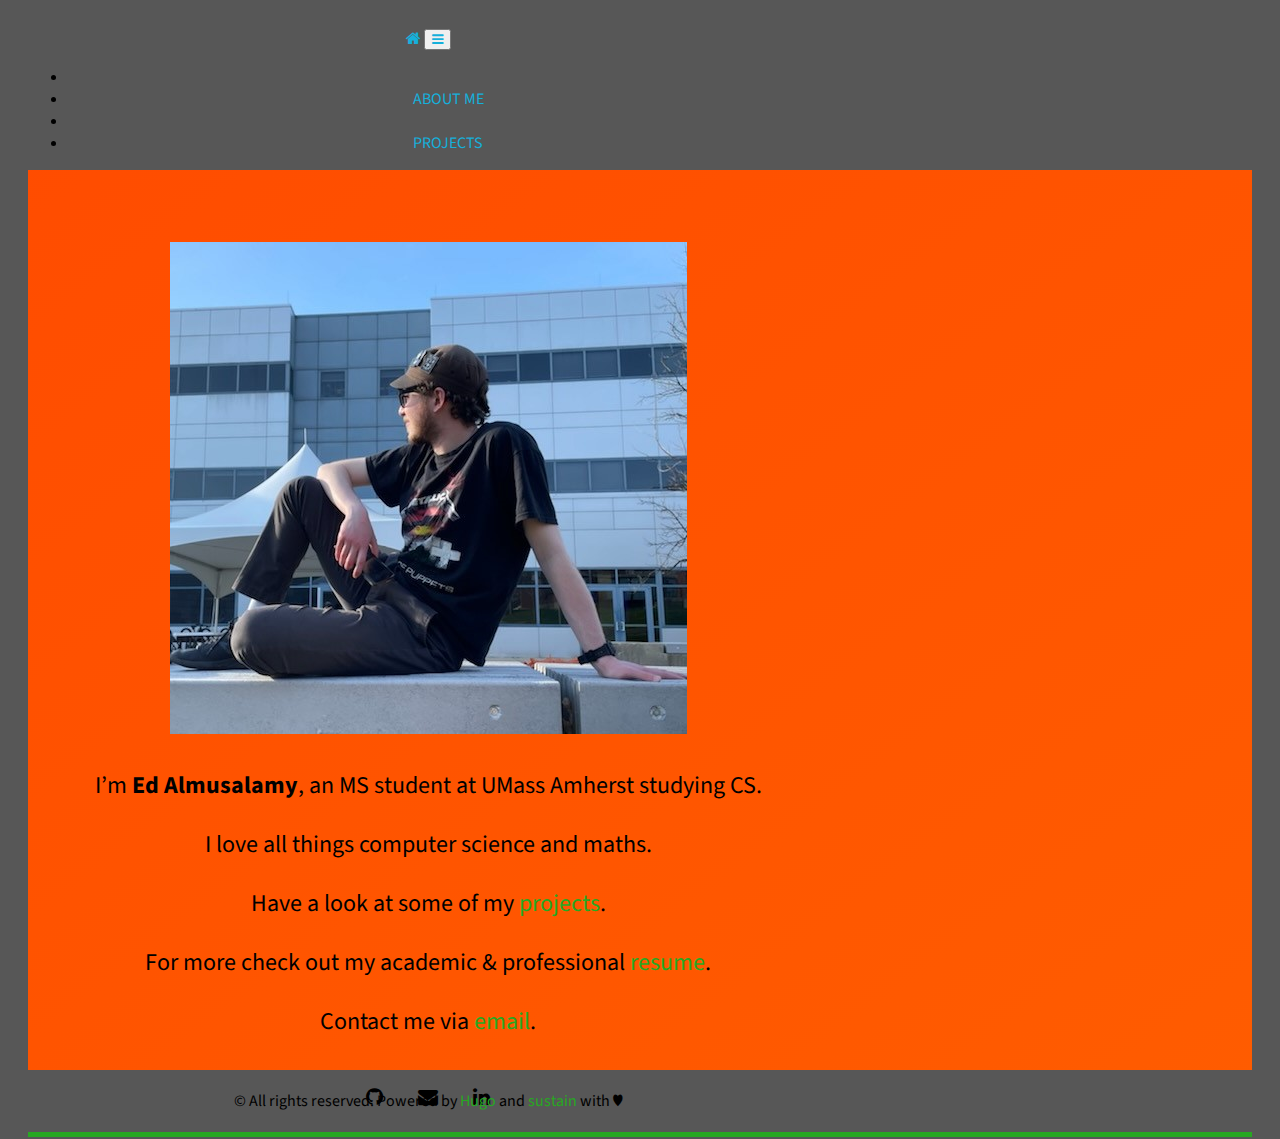
==== index.html @ 4a9bee7a "redo" ====
<!DOCTYPE html>
<html lang="en-US">
  <head>
	<meta name="generator" content="Hugo 0.113.0">
    <meta charset="utf-8">
    <meta http-equiv="X-UA-Compatible" content="IE=edge">
    <meta name="viewport" content="width=device-width, initial-scale=1">
    <meta name="author" content="Ed Almusalamy">
    <link rel="shortcut icon" type="image/x-icon" href="https://example.com/img/favicon.ico">
    <title>Ed Almusalamy</title>
    <meta name="description" content="Describe your website">
    <link href="https://cdn.jsdelivr.net/npm/bootstrap@5.0.0-beta2/dist/css/bootstrap.min.css" rel="stylesheet" integrity="sha384-BmbxuPwQa2lc/FVzBcNJ7UAyJxM6wuqIj61tLrc4wSX0szH/Ev+nYRRuWlolflfl" crossorigin="anonymous">
    
    <link rel="preload stylesheet" href="/css/main.min.css" as="style">
    <link rel="stylesheet" type="text/css" href="https://maxcdn.bootstrapcdn.com/font-awesome/4.7.0/css/font-awesome.min.css">
    <link rel="stylesheet" type="text/css" href="https://fonts.googleapis.com/css?family=Source+Sans+Pro:200,400,200bold,400old">
    
    <!--[if lt IE 9]>
			<script src="https://oss.maxcdn.com/libs/html5shiv/3.7.0/html5shiv.js"></script>
			<script src="https://oss.maxcdn.com/libs/respond.js/1.4.2/respond.min.js"></script>
		<![endif]-->
  </head>
  <body>
    <div id="content">
  <div class="container mb-3">
  <nav class="navbar navbar-expand-lg">
    <div class="container-fluid">
      <a class="navbar-brand" href="https://example.com/">
        <i class="fa fa-home"></i>
      </a>
        <button class="navbar-toggler" type="button" data-bs-toggle="collapse" data-bs-target="#navbar" aria-controls="navbar">
          <i class="fa fa-bars"></i>
        </button>
      <div id="navbar" class="collapse navbar-collapse">
        <ul class="navbar-nav ms-auto mb-2 mb-lg-0">
          
            
              <li class="nav-item">
                <li><a class="nav-link" href="/aboutme/">ABOUT ME</a></li>
              </li>
            
              <li class="nav-item">
                <li><a class="nav-link" href="/projects/">PROJECTS</a></li>
              </li>
            
          
        </ul>
      </div>
    </div>
  </div>
<script src="script2.js"></script>
</nav>


  <section id="about">
    <div id="lightning-bolt">
      <div class="container">
        <div class="avatar mb-5">
          <img class="rounded-circle" src="img/profile.jpg" alt="Responsive image">
        </div>
        <p>I&rsquo;m <strong>Ed Almusalamy</strong>, an MS student at UMass Amherst studying CS.</p>
<p>I love all things computer science and maths.</p>
<p>Have a look at some of my <a href="/projects">projects</a>.</p>
<p>For more check out my academic &amp; professional <a href="resume/myResume.pdf">resume</a>.</p>
<p>Contact me via <a href="mailto:edalmusalamy@gmail.com">email</a>.</p>

        <div class="social">
  <ul class="social-links">
    
      <li><a href="https://github.com/EdA271"><i class="fa fa-github"></i></a></li>
    

    
      <li><a href="mailto:edalmusalamy@gmail.com"><i class="fa fa-envelope"></i></a></li>
    

    

    
      <li><a href="https://linkedin.com/in/ed-almusalamy-049174220"><i class="fa fa-linkedin"></i></a></li>
    

    

    

    

    
  </ul>
</div>

      </div>
    </div>
  </section>
  <script src="script.js"></script>

    </div>
    
    <footer class="footer">
  <div class="container">
    <div class="text-muted">&copy; All rights reserved. Powered by <a href="https://gohugo.io/">Hugo</a> and
    <a href="http://www.github.com/nurlansu/hugo-sustain/">sustain</a> with ♥</div>
  </div>
</footer>


<script src="https://cdn.jsdelivr.net/npm/bootstrap@5.0.0-beta2/dist/js/bootstrap.min.js" integrity="sha384-nsg8ua9HAw1y0W1btsyWgBklPnCUAFLuTMS2G72MMONqmOymq585AcH49TLBQObG" crossorigin="anonymous"></script>

  </body>
</html>
---- css/main.min.css ----
html,body{height:100%;background-color:#575757;font-family:source sans pro,sans-serif;border-top:10px solid #575757;border-left:10px solid #575757;border-right:10px solid #575757;border-bottom:10px solid #575757}#content{min-height:100%;height:auto;margin:0 auto -69px;padding:0 0 69px}#about{font-size:1.5rem}.navbar .navbar-brand,.navbar .navbar-brand:hover,.navbar .navbar-brand:focus,.navbar .navbar-link,.navbar .navbar-link:hover,.navbar .navbar-nav>li>a,.navbar .navbar-nav>li>a:hover,.navbar .navbar-nav>li>a:focus,.navbar .navbar-text,.navbar-toggler{color:#15b0db}.navbar-nav>.active>a,.navbar-nav>.active>a:hover,.navbar-nav>.active>a:focus,.navbar-nav>.open>a,.navbar-nav>.open>a:hover,.navbar-nav>.open>a:focus{color:#6b6b6b;background-color:#fff}.navbar-toggler:focus{box-shadow:10}.navbar-collapse,.navbar-form{border-color:#6b6b6b}@media(max-width:767px){.navbar-nav .open .dropdown-menu>li>a{color:#6b6b6b}.navbar-nav .open .dropdown-menu>li>a:hover,.navbar-nav .open .dropdown-menu>li>a:focus{color:#6b6b6b}.navbar-nav .open .dropdown-menu>.active>a,.navbar-nav .open .dropdown-menu>.active>a:hover,.navbar-nav .open .dropdown-menu>.active>a:focus{color:#6b6b6b;background-color:#fff}}#lightning-bolt{width:100%;height:100vh;background-color:#fefefe}#lightning-bolt2{background-color:#fefefe}.container{max-width:800px;text-align:center}.container a{color:#27a822;text-decoration:none}.container a:hover{color:#267723}.container p img,.img-responsive{display:block;height:auto;margin:2rem auto;max-width:100%}.panel{border-style:none}.panel-body{padding-top:-10px;text-align:left}.panel h4{text-align:left;line-height:24px;font-size:22px}.panel h5{text-align:left;line-height:30px;font-size:18px}.panel h6{font-size:15px}.panel h4 a,h5 a{color:#27a822}.panel h4 a:hover,h5 a:hover{color:#267723}.social-links{display:block;margin:0 auto;margin-top:40px;padding:0;width:100%;text-align:center;animation:fade 1s ease 1s both}.social-links li{display:inline-block;padding:5px;padding-top:0;text-align:center}.social-links li a{font-size:20px;color:#000;padding:10px;padding-bottom:4px;transition:all .4s ease}.social-links li a:hover{color:#000}.avatar{padding-top:8vh}.blog-title{padding-top:2px}.label{display:inline-block;margin-bottom:5px}.related-posts{border-top:1px solid #eee;border-bottom:1px solid #eee}.related-posts h4{text-align:center}.page-not-found{padding-top:20%}.disqus{padding-bottom:15px}.blogpost{text-align:left;line-height:30px;font-size:18px}.footer{border-bottom:5px solid #27a822;padding:20px 0;text-decoration:none!important}
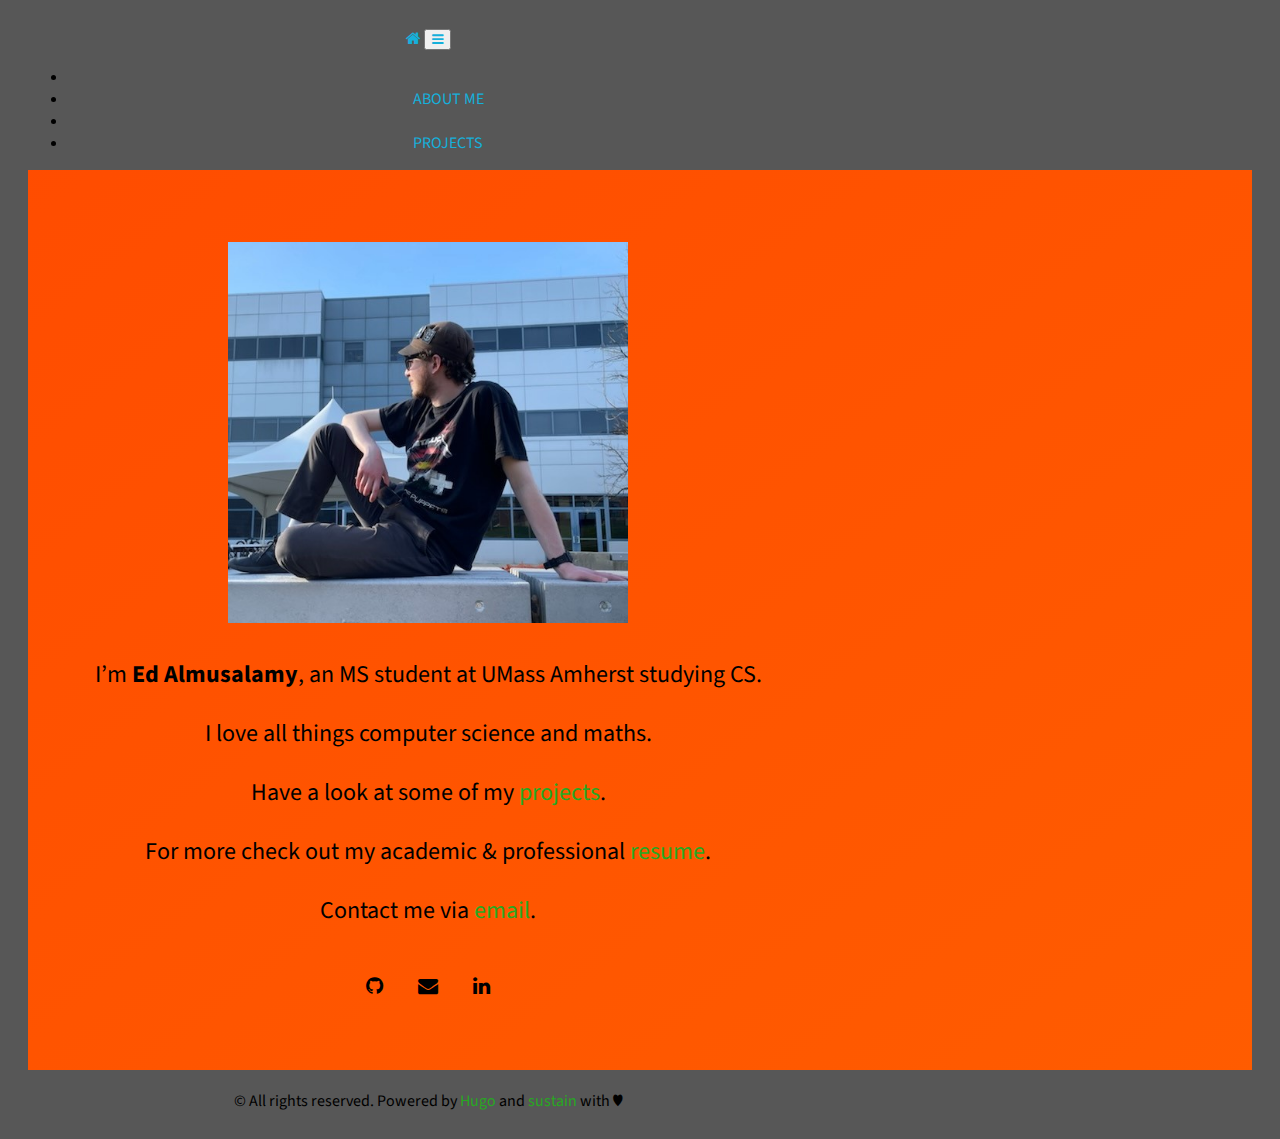
==== commit 7cc22b60: "fixed mobile website (hopefully)" ====
--- a/index.html
+++ b/index.html
@@ -25,7 +25,7 @@
   <div class="container mb-3">
   <nav class="navbar navbar-expand-lg">
     <div class="container-fluid">
-      <a class="navbar-brand" href="https://example.com/">
+      <a class="navbar-brand" href="https://eda271.github.io/">
         <i class="fa fa-home"></i>
       </a>
         <button class="navbar-toggler" type="button" data-bs-toggle="collapse" data-bs-target="#navbar" aria-controls="navbar">
@@ -56,7 +56,7 @@
     <div id="lightning-bolt">
       <div class="container">
         <div class="avatar mb-5">
-          <img class="rounded-circle" src="img/profile.jpg" alt="Responsive image">
+          <img class="rounded-circle" src="img/profile.jpg" alt="Responsive image" width="50%">
         </div>
         <p>I&rsquo;m <strong>Ed Almusalamy</strong>, an MS student at UMass Amherst studying CS.</p>
 <p>I love all things computer science and maths.</p>
--- a/css/main.min.css
+++ b/css/main.min.css
@@ -1 +1 @@
-html,body{height:100%;background-color:#575757;font-family:source sans pro,sans-serif;border-top:10px solid #575757;border-left:10px solid #575757;border-right:10px solid #575757;border-bottom:10px solid #575757}#content{min-height:100%;height:auto;margin:0 auto -69px;padding:0 0 69px}#about{font-size:1.5rem}.navbar .navbar-brand,.navbar .navbar-brand:hover,.navbar .navbar-brand:focus,.navbar .navbar-link,.navbar .navbar-link:hover,.navbar .navbar-nav>li>a,.navbar .navbar-nav>li>a:hover,.navbar .navbar-nav>li>a:focus,.navbar .navbar-text,.navbar-toggler{color:#15b0db}.navbar-nav>.active>a,.navbar-nav>.active>a:hover,.navbar-nav>.active>a:focus,.navbar-nav>.open>a,.navbar-nav>.open>a:hover,.navbar-nav>.open>a:focus{color:#6b6b6b;background-color:#fff}.navbar-toggler:focus{box-shadow:10}.navbar-collapse,.navbar-form{border-color:#6b6b6b}@media(max-width:767px){.navbar-nav .open .dropdown-menu>li>a{color:#6b6b6b}.navbar-nav .open .dropdown-menu>li>a:hover,.navbar-nav .open .dropdown-menu>li>a:focus{color:#6b6b6b}.navbar-nav .open .dropdown-menu>.active>a,.navbar-nav .open .dropdown-menu>.active>a:hover,.navbar-nav .open .dropdown-menu>.active>a:focus{color:#6b6b6b;background-color:#fff}}#lightning-bolt{width:100%;height:100vh;background-color:#fefefe}#lightning-bolt2{background-color:#fefefe}.container{max-width:800px;text-align:center}.container a{color:#27a822;text-decoration:none}.container a:hover{color:#267723}.container p img,.img-responsive{display:block;height:auto;margin:2rem auto;max-width:100%}.panel{border-style:none}.panel-body{padding-top:-10px;text-align:left}.panel h4{text-align:left;line-height:24px;font-size:22px}.panel h5{text-align:left;line-height:30px;font-size:18px}.panel h6{font-size:15px}.panel h4 a,h5 a{color:#27a822}.panel h4 a:hover,h5 a:hover{color:#267723}.social-links{display:block;margin:0 auto;margin-top:40px;padding:0;width:100%;text-align:center;animation:fade 1s ease 1s both}.social-links li{display:inline-block;padding:5px;padding-top:0;text-align:center}.social-links li a{font-size:20px;color:#000;padding:10px;padding-bottom:4px;transition:all .4s ease}.social-links li a:hover{color:#000}.avatar{padding-top:8vh}.blog-title{padding-top:2px}.label{display:inline-block;margin-bottom:5px}.related-posts{border-top:1px solid #eee;border-bottom:1px solid #eee}.related-posts h4{text-align:center}.page-not-found{padding-top:20%}.disqus{padding-bottom:15px}.blogpost{text-align:left;line-height:30px;font-size:18px}.footer{border-bottom:5px solid #27a822;padding:20px 0;text-decoration:none!important}+html,body{height:100%;background-color:#575757;font-family:source sans pro,sans-serif;border-top:10px solid #575757;border-left:10px solid #575757;border-right:10px solid #575757;border-bottom:10px solid #575757}#content{min-height:100%;height:auto;margin:0 auto -69px;padding:0 0 69px}#about{font-size:1.5rem}.navbar .navbar-brand,.navbar .navbar-brand:hover,.navbar .navbar-brand:focus,.navbar .navbar-link,.navbar .navbar-link:hover,.navbar .navbar-nav>li>a,.navbar .navbar-nav>li>a:hover,.navbar .navbar-nav>li>a:focus,.navbar .navbar-text,.navbar-toggler{color:#15b0db}.navbar-nav>.active>a,.navbar-nav>.active>a:hover,.navbar-nav>.active>a:focus,.navbar-nav>.open>a,.navbar-nav>.open>a:hover,.navbar-nav>.open>a:focus{color:#6b6b6b;background-color:#fff}.navbar-toggler:focus{box-shadow:10}.navbar-collapse,.navbar-form{border-color:#6b6b6b}@media(max-width:767px){.navbar-nav .open .dropdown-menu>li>a{color:#6b6b6b}.navbar-nav .open .dropdown-menu>li>a:hover,.navbar-nav .open .dropdown-menu>li>a:focus{color:#6b6b6b}.navbar-nav .open .dropdown-menu>.active>a,.navbar-nav .open .dropdown-menu>.active>a:hover,.navbar-nav .open .dropdown-menu>.active>a:focus{color:#6b6b6b;background-color:#fff}}#lightning-bolt{width:100%;height:100vh;background-color:#fefefe}#lightning-bolt2{background-color:#fefefe}.container{max-width:800px;text-align:center}.container a{color:#27a822;text-decoration:none}.container a:hover{color:#267723}.container p img,.img-responsive{display:block;height:auto;margin:2rem auto;max-width:100%}.panel{border-style:none}.panel-body{padding-top:-10px;text-align:left}.panel h4{text-align:left;line-height:24px;font-size:22px}.panel h5{text-align:left;line-height:30px;font-size:18px}.panel h6{font-size:15px}.panel h4 a,h5 a{color:#27a822}.panel h4 a:hover,h5 a:hover{color:#267723}.social-links{display:block;margin:0 auto;margin-top:40px;padding:0;width:100%;text-align:center;animation:fade 1s ease 1s both}.social-links li{display:inline-block;padding:5px;padding-top:0;text-align:center}.social-links li a{font-size:20px;color:#000;padding:10px;padding-bottom:4px;transition:all .4s ease}.social-links li a:hover{color:#000}.avatar{padding-top:8vh}.blog-title{padding-top:2px}.label{display:inline-block;margin-bottom:5px}.related-posts{border-top:1px solid #eee;border-bottom:1px solid #eee}.related-posts h4{text-align:center}.page-not-found{padding-top:20%}.disqus{padding-bottom:15px}.blogpost{text-align:left;line-height:30px;font-size:18px}.footer{border-bottom:5px solid #575757;padding:20px 0;text-decoration:none!important}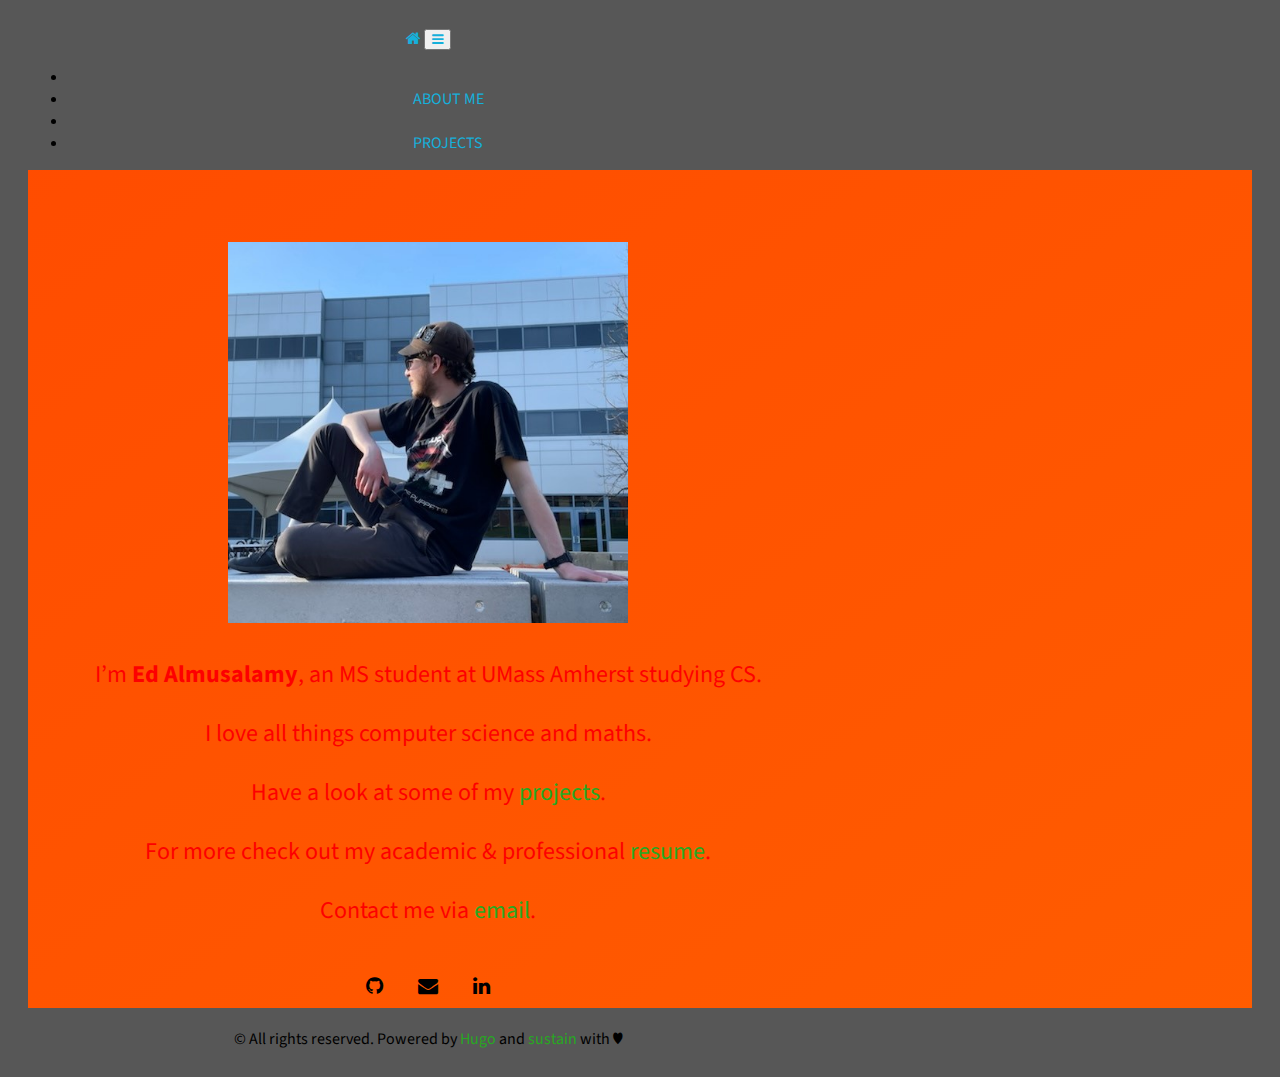
==== commit e488faf9: "Final major website update" ====
--- a/index.html
+++ b/index.html
@@ -48,7 +48,6 @@
       </div>
     </div>
   </div>
-<script src="script2.js"></script>
 </nav>
 
 
@@ -93,7 +92,7 @@
       </div>
     </div>
   </section>
-  <script src="script.js"></script>
+  <script src="../script.js"></script>
 
     </div>
     
--- a/css/main.min.css
+++ b/css/main.min.css
@@ -1 +1 @@
-html,body{height:100%;background-color:#575757;font-family:source sans pro,sans-serif;border-top:10px solid #575757;border-left:10px solid #575757;border-right:10px solid #575757;border-bottom:10px solid #575757}#content{min-height:100%;height:auto;margin:0 auto -69px;padding:0 0 69px}#about{font-size:1.5rem}.navbar .navbar-brand,.navbar .navbar-brand:hover,.navbar .navbar-brand:focus,.navbar .navbar-link,.navbar .navbar-link:hover,.navbar .navbar-nav>li>a,.navbar .navbar-nav>li>a:hover,.navbar .navbar-nav>li>a:focus,.navbar .navbar-text,.navbar-toggler{color:#15b0db}.navbar-nav>.active>a,.navbar-nav>.active>a:hover,.navbar-nav>.active>a:focus,.navbar-nav>.open>a,.navbar-nav>.open>a:hover,.navbar-nav>.open>a:focus{color:#6b6b6b;background-color:#fff}.navbar-toggler:focus{box-shadow:10}.navbar-collapse,.navbar-form{border-color:#6b6b6b}@media(max-width:767px){.navbar-nav .open .dropdown-menu>li>a{color:#6b6b6b}.navbar-nav .open .dropdown-menu>li>a:hover,.navbar-nav .open .dropdown-menu>li>a:focus{color:#6b6b6b}.navbar-nav .open .dropdown-menu>.active>a,.navbar-nav .open .dropdown-menu>.active>a:hover,.navbar-nav .open .dropdown-menu>.active>a:focus{color:#6b6b6b;background-color:#fff}}#lightning-bolt{width:100%;height:100vh;background-color:#fefefe}#lightning-bolt2{background-color:#fefefe}.container{max-width:800px;text-align:center}.container a{color:#27a822;text-decoration:none}.container a:hover{color:#267723}.container p img,.img-responsive{display:block;height:auto;margin:2rem auto;max-width:100%}.panel{border-style:none}.panel-body{padding-top:-10px;text-align:left}.panel h4{text-align:left;line-height:24px;font-size:22px}.panel h5{text-align:left;line-height:30px;font-size:18px}.panel h6{font-size:15px}.panel h4 a,h5 a{color:#27a822}.panel h4 a:hover,h5 a:hover{color:#267723}.social-links{display:block;margin:0 auto;margin-top:40px;padding:0;width:100%;text-align:center;animation:fade 1s ease 1s both}.social-links li{display:inline-block;padding:5px;padding-top:0;text-align:center}.social-links li a{font-size:20px;color:#000;padding:10px;padding-bottom:4px;transition:all .4s ease}.social-links li a:hover{color:#000}.avatar{padding-top:8vh}.blog-title{padding-top:2px}.label{display:inline-block;margin-bottom:5px}.related-posts{border-top:1px solid #eee;border-bottom:1px solid #eee}.related-posts h4{text-align:center}.page-not-found{padding-top:20%}.disqus{padding-bottom:15px}.blogpost{text-align:left;line-height:30px;font-size:18px}.footer{border-bottom:5px solid #575757;padding:20px 0;text-decoration:none!important}+html,body{height:100%;background-color:#575757;font-family:source sans pro,sans-serif;border-top:10px solid #575757;border-left:10px solid #575757;border-right:10px solid #575757;border-bottom:10px solid #575757}#content{min-height:100%;height:auto;margin:0 auto -69px;padding:0 0 69px}#about{font-size:1.5rem}.navbar .navbar-brand,.navbar .navbar-brand:hover,.navbar .navbar-brand:focus,.navbar .navbar-link,.navbar .navbar-link:hover,.navbar .navbar-nav>li>a,.navbar .navbar-nav>li>a:hover,.navbar .navbar-nav>li>a:focus,.navbar .navbar-text,.navbar-toggler{color:#15b0db}.navbar-nav>.active>a,.navbar-nav>.active>a:hover,.navbar-nav>.active>a:focus,.navbar-nav>.open>a,.navbar-nav>.open>a:hover,.navbar-nav>.open>a:focus{color:#6b6b6b;background-color:#fff}.navbar-toggler:focus{box-shadow:10}.navbar-collapse,.navbar-form{border-color:#6b6b6b}@media(max-width:767px){.navbar-nav .open .dropdown-menu>li>a{color:#6b6b6b}.navbar-nav .open .dropdown-menu>li>a:hover,.navbar-nav .open .dropdown-menu>li>a:focus{color:#6b6b6b}.navbar-nav .open .dropdown-menu>.active>a,.navbar-nav .open .dropdown-menu>.active>a:hover,.navbar-nav .open .dropdown-menu>.active>a:focus{color:#6b6b6b;background-color:#fff}}#lightning-bolt{width:100%;height:100%;background-color:#fefefe;color:#fd0000}.container{max-width:800px;text-align:center}.container a{color:#27a822;text-decoration:none}.container a:hover{color:#267723}.container p img,.img-responsive{display:block;height:auto;margin:2rem auto;max-width:100%}.panel{border-style:none}.panel-body{padding-top:-10px;text-align:left}.panel h4{text-align:left;line-height:24px;font-size:22px}.panel h5{text-align:left;line-height:30px;font-size:18px}.panel h6{font-size:15px}.panel h4 a,h5 a{color:#27a822}.panel h4 a:hover,h5 a:hover{color:#267723}.social-links{display:block;margin:0 auto;margin-top:40px;padding:0;width:100%;text-align:center;animation:fade 1s ease 1s both}.social-links li{display:inline-block;padding:5px;padding-top:0;text-align:center}.social-links li a{font-size:20px;color:#000;padding:10px;padding-bottom:4px;transition:all .4s ease}.social-links li a:hover{color:#000}.avatar{padding-top:8vh}.blog-title{padding-top:2px}.label{display:inline-block;margin-bottom:5px}.related-posts{border-top:1px solid #eee;border-bottom:1px solid #eee}.related-posts h4{text-align:center}.page-not-found{padding-top:20%}.disqus{padding-bottom:15px}.blogpost{text-align:left;line-height:30px;font-size:18px}.footer{border-bottom:5px solid #575757;padding:20px 0;text-decoration:none!important}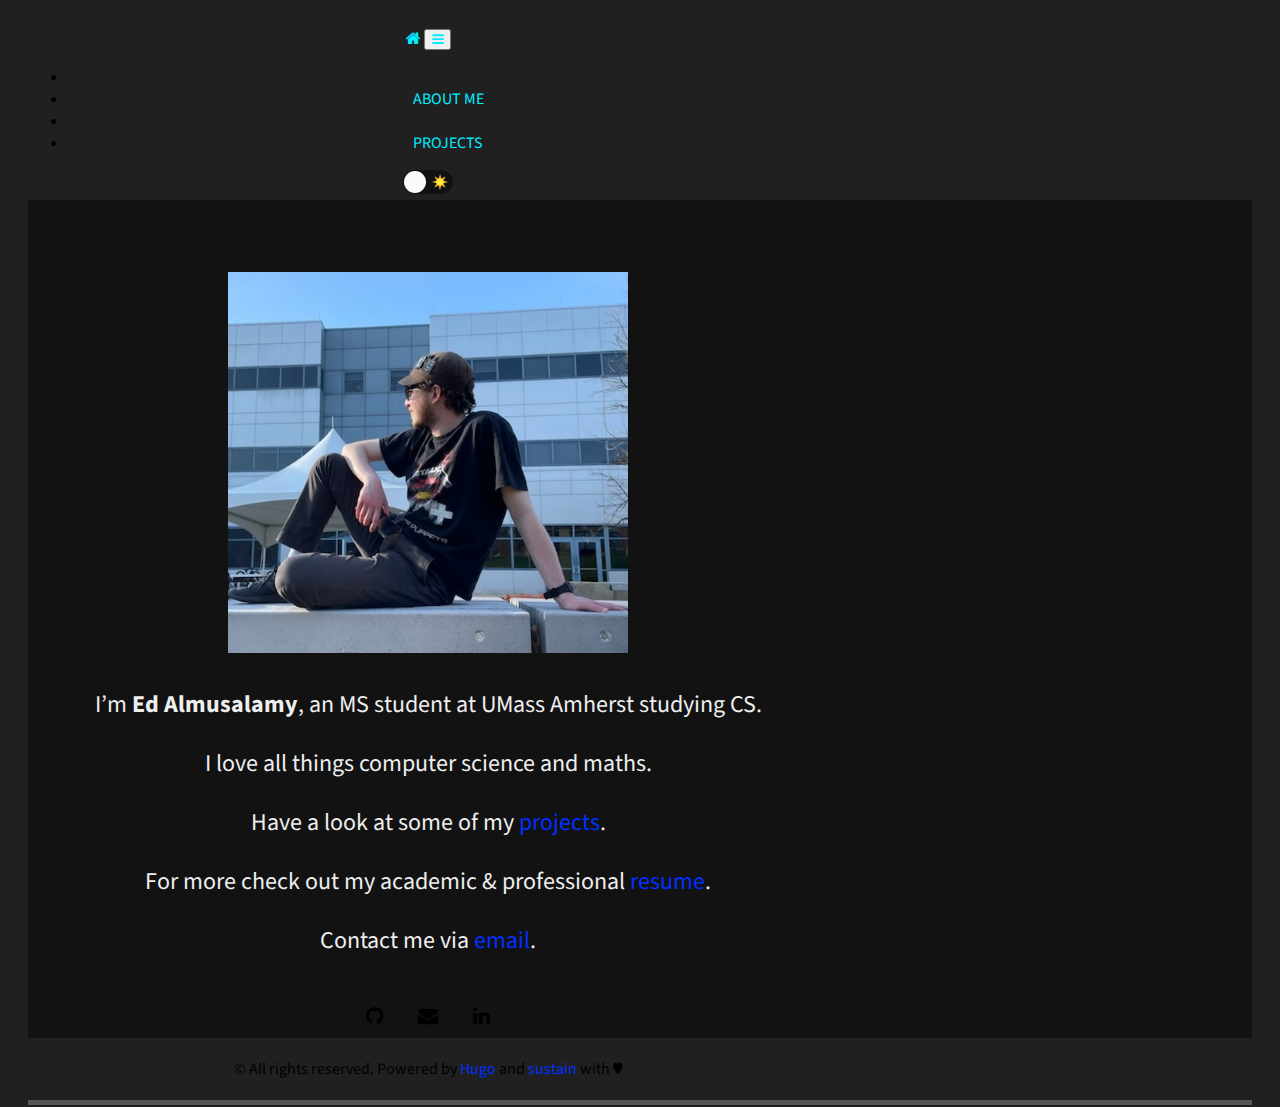
==== commit bdf68d5c: "Website update" ====
--- a/index.html
+++ b/index.html
@@ -6,7 +6,7 @@
     <meta http-equiv="X-UA-Compatible" content="IE=edge">
     <meta name="viewport" content="width=device-width, initial-scale=1">
     <meta name="author" content="Ed Almusalamy">
-    <link rel="shortcut icon" type="image/x-icon" href="https://example.com/img/favicon.ico">
+    <link rel="shortcut icon" type="image/x-icon" href="/img/favicon.ico">
     <title>Ed Almusalamy</title>
     <meta name="description" content="Describe your website">
     <link href="https://cdn.jsdelivr.net/npm/bootstrap@5.0.0-beta2/dist/css/bootstrap.min.css" rel="stylesheet" integrity="sha384-BmbxuPwQa2lc/FVzBcNJ7UAyJxM6wuqIj61tLrc4wSX0szH/Ev+nYRRuWlolflfl" crossorigin="anonymous">
@@ -25,7 +25,7 @@
   <div class="container mb-3">
   <nav class="navbar navbar-expand-lg">
     <div class="container-fluid">
-      <a class="navbar-brand" href="https://eda271.github.io/">
+      <a class="navbar-brand" href="/">
         <i class="fa fa-home"></i>
       </a>
         <button class="navbar-toggler" type="button" data-bs-toggle="collapse" data-bs-target="#navbar" aria-controls="navbar">
@@ -46,6 +46,153 @@
           
         </ul>
       </div>
+      <div class="js-toggle-wrapper">
+        <div class="js-toggle">
+            <div class="js-toggle-track">
+                <div class="js-toggle-track-check">
+                    <img src="[data-uri]" role="presentation" style="pointer-events: none;" width="16" height="16">
+                </div>
+                <div class="js-toggle-track-x">
+                    <img src="[data-uri]" role="presentation" style="pointer-events: none;" width="16" height="16">
+                </div>
+            </div>
+            <div class="js-toggle-thumb"></div>
+            <input class="js-toggle-screenreader-only" type="checkbox" aria-label="Switch between Dark and Light mode">
+        </div>
+      </div>
+      <style>
+        .js-toggle-wrapper {
+            display: table;
+            margin: 0 auto;
+        }
+        .js-toggle {
+            touch-action: pan-x;
+            display: inline-block;
+            position: relative;
+            cursor: pointer;
+            background-color: transparent;
+            border: 0;
+            padding: 0;
+            -webkit-touch-callout: none;
+            user-select: none;
+            -webkit-tap-highlight-color: rgba(0, 0, 0, 0);
+            -webkit-tap-highlight-color: transparent;
+          }
+        .js-toggle-screenreader-only {
+            border: 0;
+            clip: rect(0 0 0 0);
+            height: 1px;
+            margin: -1px;
+            overflow: hidden;
+            padding: 0;
+            position: absolute;
+            width: 1px;
+          }
+        .js-toggle-track {
+          width: 50px;
+          height: 24px;
+          padding: 0;
+          border-radius: 30px;
+          background-color: hsl(222, 14%, 7%);
+          transition: all 0.2s ease;
+        }
+        .js-toggle-track-check {
+          position: absolute;
+          width: 17px;
+          height: 17px;
+          left: 5px;
+          top: 0px;
+          bottom: 0px;
+          margin-top: auto;
+          margin-bottom: auto;
+          line-height: 0;
+          opacity: 0;
+          transition: opacity 0.25s ease;
+        }
+        .js-toggle--checked .js-toggle-track-check {
+          opacity: 1;
+          transition: opacity 0.25s ease;
+        }
+        .js-toggle-track-x {
+          position: absolute;
+          width: 17px;
+          height: 17px;
+          right: 5px;
+          top: 0px;
+          bottom: 0px;
+          margin-top: auto;
+          margin-bottom: auto;
+          line-height: 0;
+          opacity: 1;
+          transition: opacity 0.25s ease;
+        }
+        .js-toggle--checked .js-toggle-track-x {
+          opacity: 0;
+        }
+        .js-toggle-thumb {
+          position: absolute;
+          top: 1px;
+          left: 1px;
+          width: 22px;
+          height: 22px;
+          border-radius: 50%;
+          background-color: #fafafa;
+          box-sizing: border-box;
+          transition: all 0.5s cubic-bezier(0.23, 1, 0.32, 1) 0ms;
+          transform: translateX(0);
+        }
+        
+        .js-toggle--checked .js-toggle-thumb {
+          transform: translateX(26px);
+          border-color: #19ab27;
+        }
+        
+        .js-toggle--focus .js-toggle-thumb {
+          box-shadow: 0px 0px 2px 3px rgb(255, 167, 196);
+        }
+        
+        .js-toggle:active .js-toggle-thumb {
+          box-shadow: 0px 0px 5px 5px rgb(255, 167, 196);
+        }
+      </style>
+      <script>
+        var body = document.body;
+        var switcher = document.getElementsByClassName('js-toggle')[0];
+        
+        switcher.addEventListener("click", function() {
+              this.classList.toggle('js-toggle--checked');
+              this.classList.add('js-toggle--focus');
+          
+          if (this.classList.contains('js-toggle--checked')) {
+            body.classList.add('dark-mode');
+            
+            localStorage.setItem('darkMode', 'true');
+            
+            document.getElementById("lightning-bolt").style.backgroundColor = "#eee";
+            document.getElementById("lightning-bolt").style.color = "#121212";
+          } else {
+            document.getElementById("lightning-bolt").style.color = "#eee";
+            document.getElementById("lightning-bolt").style.backgroundColor = "#121212";
+            body.classList.remove('dark-mode');
+            setTimeout(function() {
+              localStorage.removeItem('darkMode');
+            }, 100);
+          }
+        })
+        
+        
+        
+        
+        
+        
+        
+        
+        
+        
+        
+        
+        
+      </script>
     </div>
   </div>
 </nav>
@@ -91,8 +238,19 @@
 
       </div>
     </div>
+    <script>
+      if (localStorage.getItem('darkMode')) {
+        
+        switcher.classList.add('js-toggle--checked');
+        body.classList.add('dark-mode');
+        document.getElementById("lightning-bolt").style.backgroundColor = "#eee";
+        document.getElementById("lightning-bolt").style.color = "#121212"
+      } else {
+        document.getElementById("lightning-bolt").style.color = "#eee";
+        document.getElementById("lightning-bolt").style.backgroundColor = "#121212";
+      }
+    </script>
   </section>
-  <script src="../script.js"></script>
 
     </div>
     
--- a/css/main.min.css
+++ b/css/main.min.css
@@ -1 +1 @@
-html,body{height:100%;background-color:#575757;font-family:source sans pro,sans-serif;border-top:10px solid #575757;border-left:10px solid #575757;border-right:10px solid #575757;border-bottom:10px solid #575757}#content{min-height:100%;height:auto;margin:0 auto -69px;padding:0 0 69px}#about{font-size:1.5rem}.navbar .navbar-brand,.navbar .navbar-brand:hover,.navbar .navbar-brand:focus,.navbar .navbar-link,.navbar .navbar-link:hover,.navbar .navbar-nav>li>a,.navbar .navbar-nav>li>a:hover,.navbar .navbar-nav>li>a:focus,.navbar .navbar-text,.navbar-toggler{color:#15b0db}.navbar-nav>.active>a,.navbar-nav>.active>a:hover,.navbar-nav>.active>a:focus,.navbar-nav>.open>a,.navbar-nav>.open>a:hover,.navbar-nav>.open>a:focus{color:#6b6b6b;background-color:#fff}.navbar-toggler:focus{box-shadow:10}.navbar-collapse,.navbar-form{border-color:#6b6b6b}@media(max-width:767px){.navbar-nav .open .dropdown-menu>li>a{color:#6b6b6b}.navbar-nav .open .dropdown-menu>li>a:hover,.navbar-nav .open .dropdown-menu>li>a:focus{color:#6b6b6b}.navbar-nav .open .dropdown-menu>.active>a,.navbar-nav .open .dropdown-menu>.active>a:hover,.navbar-nav .open .dropdown-menu>.active>a:focus{color:#6b6b6b;background-color:#fff}}#lightning-bolt{width:100%;height:100%;background-color:#fefefe;color:#fd0000}.container{max-width:800px;text-align:center}.container a{color:#27a822;text-decoration:none}.container a:hover{color:#267723}.container p img,.img-responsive{display:block;height:auto;margin:2rem auto;max-width:100%}.panel{border-style:none}.panel-body{padding-top:-10px;text-align:left}.panel h4{text-align:left;line-height:24px;font-size:22px}.panel h5{text-align:left;line-height:30px;font-size:18px}.panel h6{font-size:15px}.panel h4 a,h5 a{color:#27a822}.panel h4 a:hover,h5 a:hover{color:#267723}.social-links{display:block;margin:0 auto;margin-top:40px;padding:0;width:100%;text-align:center;animation:fade 1s ease 1s both}.social-links li{display:inline-block;padding:5px;padding-top:0;text-align:center}.social-links li a{font-size:20px;color:#000;padding:10px;padding-bottom:4px;transition:all .4s ease}.social-links li a:hover{color:#000}.avatar{padding-top:8vh}.blog-title{padding-top:2px}.label{display:inline-block;margin-bottom:5px}.related-posts{border-top:1px solid #eee;border-bottom:1px solid #eee}.related-posts h4{text-align:center}.page-not-found{padding-top:20%}.disqus{padding-bottom:15px}.blogpost{text-align:left;line-height:30px;font-size:18px}.footer{border-bottom:5px solid #575757;padding:20px 0;text-decoration:none!important}+html,body{height:100%;background-color:#202020;font-family:source sans pro,sans-serif;border-top:10px solid #202020;border-left:10px solid #202020;border-right:10px solid #202020;border-bottom:10px solid #202020}#content{min-height:100%;height:auto;margin:0 auto -69px;padding:0 0 69px}#about{font-size:1.5rem}.navbar .navbar-brand,.navbar .navbar-brand:hover,.navbar .navbar-brand:focus,.navbar .navbar-link,.navbar .navbar-link:hover,.navbar .navbar-nav>li>a,.navbar .navbar-nav>li>a:hover,.navbar .navbar-nav>li>a:focus,.navbar .navbar-text,.navbar-toggler{color:#0ef}.navbar-nav>.active>a,.navbar-nav>.active>a:hover,.navbar-nav>.active>a:focus,.navbar-nav>.open>a,.navbar-nav>.open>a:hover,.navbar-nav>.open>a:focus{color:#6b6b6b;background-color:#fff}.navbar-toggler:focus{box-shadow:10}.navbar-collapse,.navbar-form{border-color:#6b6b6b}@media(max-width:767px){.navbar-nav .open .dropdown-menu>li>a{color:#6b6b6b}.navbar-nav .open .dropdown-menu>li>a:hover,.navbar-nav .open .dropdown-menu>li>a:focus{color:#6b6b6b}.navbar-nav .open .dropdown-menu>.active>a,.navbar-nav .open .dropdown-menu>.active>a:hover,.navbar-nav .open .dropdown-menu>.active>a:focus{color:#6b6b6b;background-color:#fff}}#lightning-bolt{width:100%;height:100%;border:#000;background-color:#121212;color:#eee}.container{max-width:800px;text-align:center}.container a{color:#002fff;text-decoration:none}.container a:hover{color:#267723}.container p img,.img-responsive{display:block;height:auto;margin:2rem auto;max-width:100%}.panel{border-style:none}.panel-body{padding-top:-10px;text-align:left}.panel h4{text-align:left;line-height:24px;font-size:22px}.panel h5{text-align:left;line-height:30px;font-size:18px}.panel h6{font-size:15px}.panel h4 a,h5 a{color:#27a822}.panel h4 a:hover,h5 a:hover{color:#267723}.social-links{display:block;margin:0 auto;margin-top:40px;padding:0;width:100%;text-align:center;animation:fade 1s ease 1s both}.social-links li{display:inline-block;padding:5px;padding-top:0;text-align:center}.social-links li a{font-size:20px;color:#000;padding:10px;padding-bottom:4px;transition:all .4s ease}.social-links li a:hover{color:#000}.avatar{padding-top:8vh}.blog-title{padding-top:2px}.label{display:inline-block;margin-bottom:5px}.related-posts{border-top:1px solid #eee;border-bottom:1px solid #eee}.related-posts h4{text-align:center}.page-not-found{padding-top:20%}.disqus{padding-bottom:15px}.blogpost{text-align:left;line-height:30px;font-size:18px}.footer{border-bottom:5px solid #575757;padding:20px 0;text-decoration:none!important}